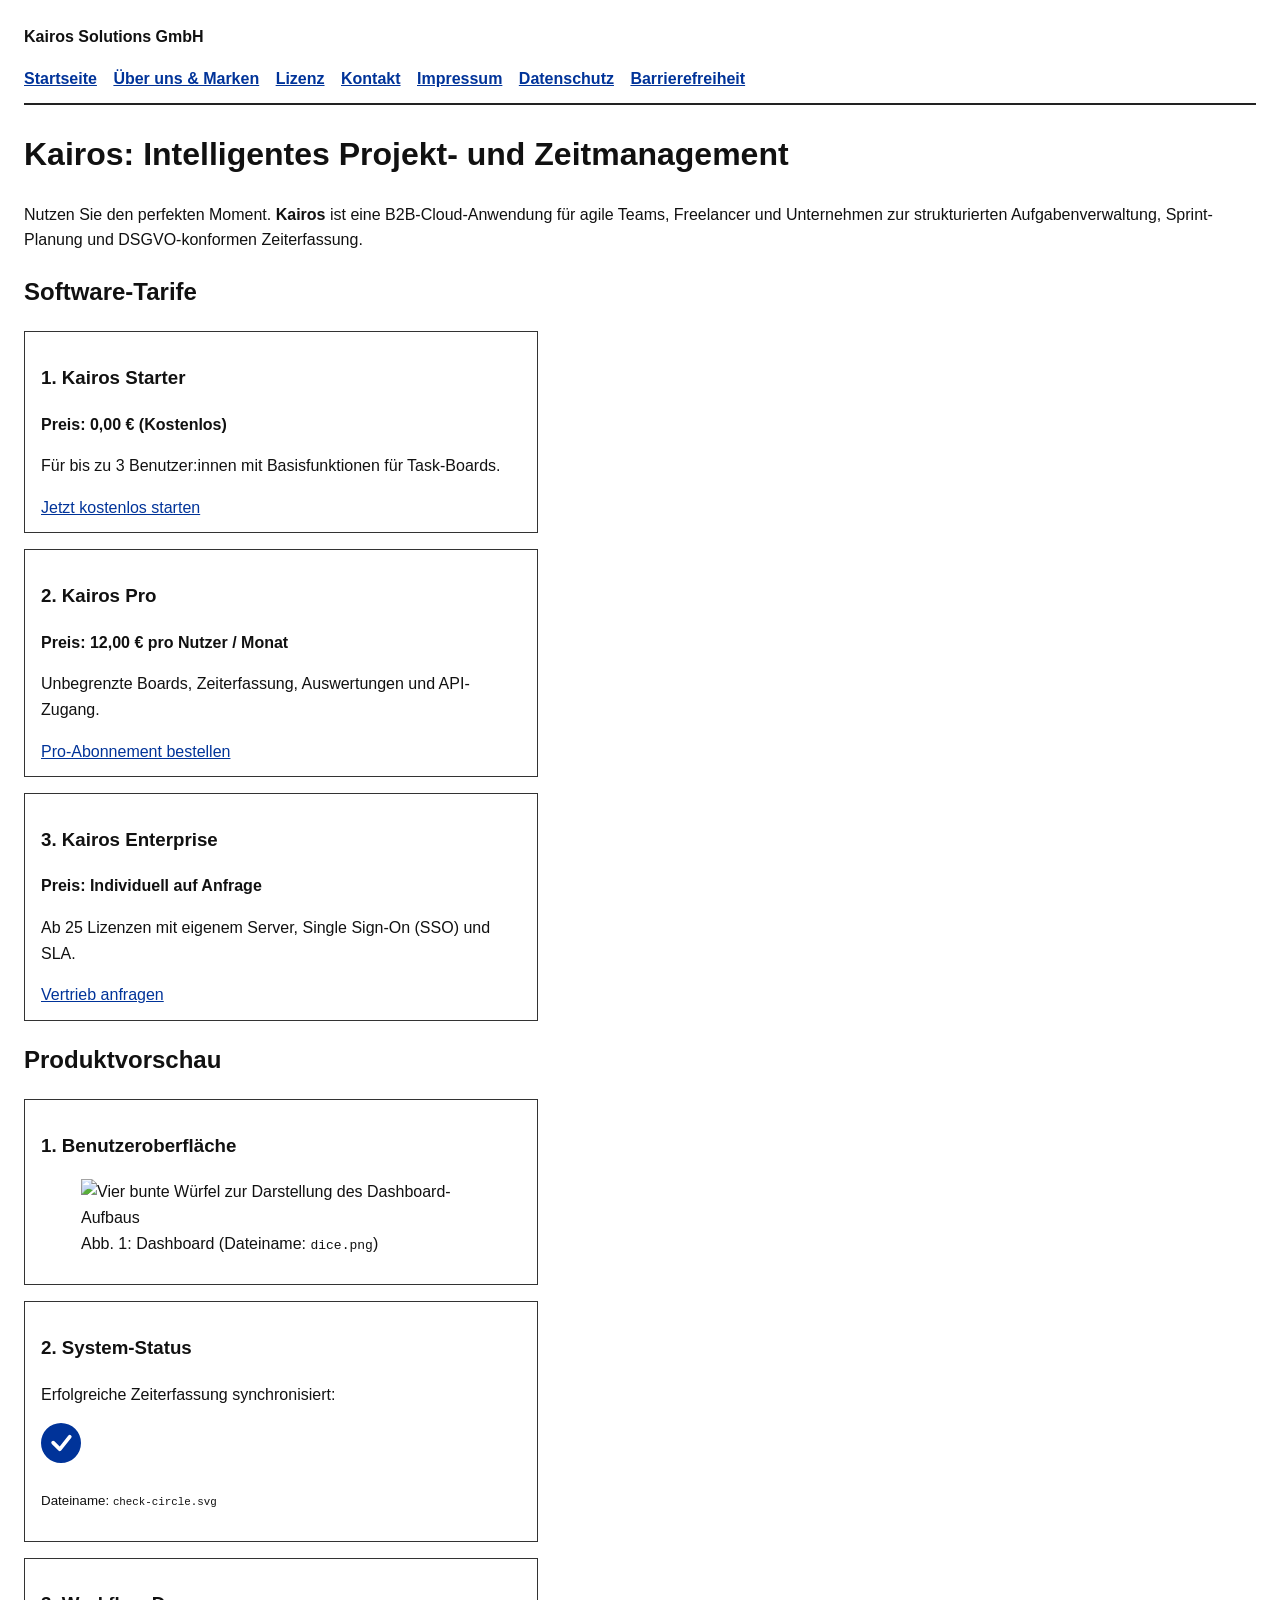
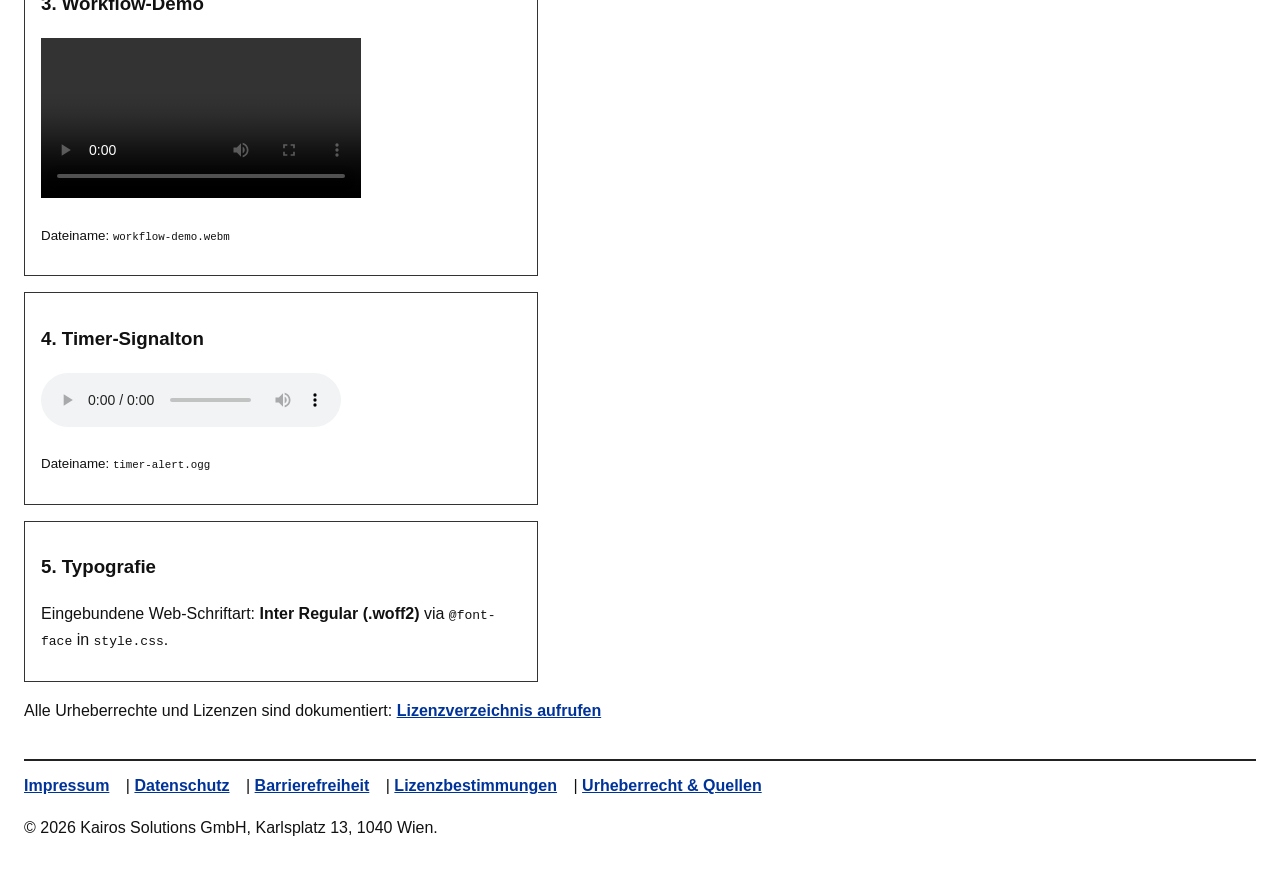
==== index.html @ deaf7420 "layout, stylesheet und startseite mit beschreibung und tarifen" ====
<!DOCTYPE html>
<html lang="de">
<head>
  <meta charset="UTF-8">
  <meta name="viewport" content="width=device-width, initial-scale=1.0">
  <title>Kairos | B2B Aufgaben- und Zeitmanagement</title>
  <link rel="stylesheet" href="style.css">
</head>
<body>

<a href="#main-content" class="skip-link">Zum Inhalt springen</a>

<header>
  <p><strong>Kairos Solutions GmbH</strong></p>
  <nav aria-label="Hauptnavigation">
    <a href="index.html" aria-current="page">Startseite</a>
    <a href="about.html">Über uns &amp; Marken</a>
    <a href="lizenz.html">Lizenz</a>
    <a href="kontakt.html">Kontakt</a>
    <a href="impressum.html">Impressum</a>
    <a href="datenschutz.html">Datenschutz</a>
    <a href="barrierefreiheit.html">Barrierefreiheit</a>
  </nav>
</header>

<main id="main-content">
  <h1>Kairos: Intelligentes Projekt- und Zeitmanagement</h1>
  <p>
    Nutzen Sie den perfekten Moment. <strong>Kairos</strong> ist eine B2B-Cloud-Anwendung für agile
    Teams, Freelancer und Unternehmen zur strukturierten Aufgabenverwaltung, Sprint-Planung und
    DSGVO-konformen Zeiterfassung.
  </p>

  <h2>Software-Tarife</h2>

  <section class="plan-box" aria-labelledby="plan-starter">
    <h3 id="plan-starter">1. Kairos Starter</h3>
    <p><strong>Preis: 0,00 € (Kostenlos)</strong></p>
    <p>Für bis zu 3 Benutzer:innen mit Basisfunktionen für Task-Boards.</p>
    <a href="kontakt.html">Jetzt kostenlos starten</a>
  </section>

  <section class="plan-box" aria-labelledby="plan-pro">
    <h3 id="plan-pro">2. Kairos Pro</h3>
    <p><strong>Preis: 12,00 € pro Nutzer / Monat</strong></p>
    <p>Unbegrenzte Boards, Zeiterfassung, Auswertungen und API-Zugang.</p>
    <a href="kontakt.html">Pro-Abonnement bestellen</a>
  </section>

  <section class="plan-box" aria-labelledby="plan-enterprise">
    <h3 id="plan-enterprise">3. Kairos Enterprise</h3>
    <p><strong>Preis: Individuell auf Anfrage</strong></p>
    <p>Ab 25 Lizenzen mit eigenem Server, Single Sign-On (SSO) und SLA.</p>
    <a href="kontakt.html">Vertrieb anfragen</a>
  </section>

  <h2>Produktvorschau</h2>

  <section class="media-card" aria-labelledby="media-raster">
    <h3 id="media-raster">1. Benutzeroberfläche</h3>
    <figure>
      <img
          src="https://upload.wikimedia.org/wikipedia/commons/4/47/PNG_transparency_demonstration_1.png"
          alt="Vier bunte Würfel zur Darstellung des Dashboard-Aufbaus"
          width="250">
      <figcaption>Abb. 1: Dashboard (Dateiname: <code>dice.png</code>)
      </figcaption>
    </figure>
  </section>

  <section class="media-card" aria-labelledby="media-vector">
    <h3 id="media-vector">2. System-Status</h3>
    <p>Erfolgreiche Zeiterfassung synchronisiert:</p>
    <svg width="40" height="40" viewBox="0 0 16 16" fill="#003399" role="img"
         aria-label="Häkchen-Symbol für erfolgreiche Synchronisation">
      <path
          d="M16 8A8 8 0 1 1 0 8a8 8 0 0 1 16 0zm-3.97-3.03a.75.75 0 0 0-1.08.022L7.477 9.417 5.384 7.323a.75.75 0 0 0-1.06 1.06L6.97 11.03a.75.75 0 0 0 1.079-.02l3.992-4.99a.75.75 0 0 0-.01-1.05z"/>
    </svg>
    <p><small>Dateiname: <code>check-circle.svg</code></small></p>
  </section>

  <section class="media-card" aria-labelledby="media-video">
    <h3 id="media-video">3. Workflow-Demo</h3>
    <video controls width="320">
      <source
          src="https://upload.wikimedia.org/wikipedia/commons/transcoded/c/c0/Big_Buck_Bunny_4K.webm/Big_Buck_Bunny_4K.webm.360p.vp9.webm"
          type="video/webm">
      Ihr Browser unterstützt dieses Video-Element nicht.
    </video>
    <p><small>Dateiname: <code>workflow-demo.webm</code></small></p>
  </section>

  <section class="media-card" aria-labelledby="media-audio">
    <h3 id="media-audio">4. Timer-Signalton</h3>
    <audio controls>
      <source src="https://upload.wikimedia.org/wikipedia/commons/c/c8/Example.ogg"
              type="audio/ogg">
      Ihr Browser unterstützt dieses Audio-Element nicht.
    </audio>
    <p><small>Dateiname: <code>timer-alert.ogg</code></small></p>
  </section>

  <section class="media-card" aria-labelledby="media-font">
    <h3 id="media-font">5. Typografie</h3>
    <p>
      Eingebundene Web-Schriftart: <strong>Inter Regular (.woff2)</strong> via
      <code>@font-face</code> in <code>style.css</code>.
    </p>
  </section>

  <p>
    Alle Urheberrechte und Lizenzen sind dokumentiert:
    <a href="credits.html"><strong>Lizenzverzeichnis aufrufen</strong></a>
  </p>
</main>

<footer>
  <nav aria-label="Rechtliche Navigation">
    <a href="impressum.html">Impressum</a> |
    <a href="datenschutz.html">Datenschutz</a> |
    <a href="barrierefreiheit.html">Barrierefreiheit</a> |
    <a href="lizenz.html">Lizenzbestimmungen</a> |
    <a href="credits.html">Urheberrecht &amp; Quellen</a>
  </nav>
  <p>&copy; 2026 Kairos Solutions GmbH, Karlsplatz 13, 1040 Wien.</p>
</footer>

</body>
</html>
---- style.css ----
@font-face {
  font-family: 'Inter';
  font-style: normal;
  font-weight: 400;
  src: url('https://rsms.me/inter/font-files/Inter-Regular.woff2') format('woff2');
  font-display: swap;
}

body {
  font-family: 'Inter', sans-serif;
  color: #111;
  background: #fff;
  line-height: 1.6;
  margin: 1.5rem;
}

.skip-link {
  position: absolute;
  top: -100px;
  left: 10px;
  background: #000;
  color: #fff;
  padding: 6px 12px;
  z-index: 999;
}

.skip-link:focus {
  top: 10px;
}

:focus-visible {
  outline: 3px solid #000;
  outline-offset: 2px;
}

a {
  color: #003399;
}

nav a {
  margin-right: 12px;
  font-weight: 600;
}

header, footer {
  border-bottom: 2px solid #222;
  padding-bottom: 12px;
  margin-bottom: 24px;
}

footer {
  border-top: 2px solid #222;
  border-bottom: none;
  margin-top: 36px;
  padding-top: 12px;
}

.box, .plan-box, .media-card, .contact-box, .brand-card {
  border: 1px solid #333;
  padding: 12px 16px;
  margin: 16px 0;
  max-width: 480px;
}

table {
  width: 100%;
  border-collapse: collapse;
  margin-top: 16px;
}

th, td {
  border: 1px solid #444;
  padding: 8px 10px;
  text-align: left;
}

th {
  background: #eee;
}

.form-group {
  margin-bottom: 12px;
}

.form-group label {
  display: block;
  font-weight: bold;
  margin-bottom: 4px;
}

input[type="text"],
input[type="email"],
textarea {
  width: 100%;
  max-width: 480px;
  padding: 6px;
  border: 1px solid #333;
  box-sizing: border-box;
}

button {
  padding: 6px 16px;
  cursor: pointer;
  background: #eee;
  border: 1px solid #333;
  font-weight: bold;
}

.wordmark-sample {
  font-size: 1.4rem;
  font-weight: bold;
  letter-spacing: 2px;
  display: inline-block;
  margin: 6px 0;
}

.color-sample {
  display: inline-block;
  width: 20px;
  height: 20px;
  background: #1e3a8a;
  border: 1px solid #000;
  vertical-align: middle;
  margin-right: 6px;
}
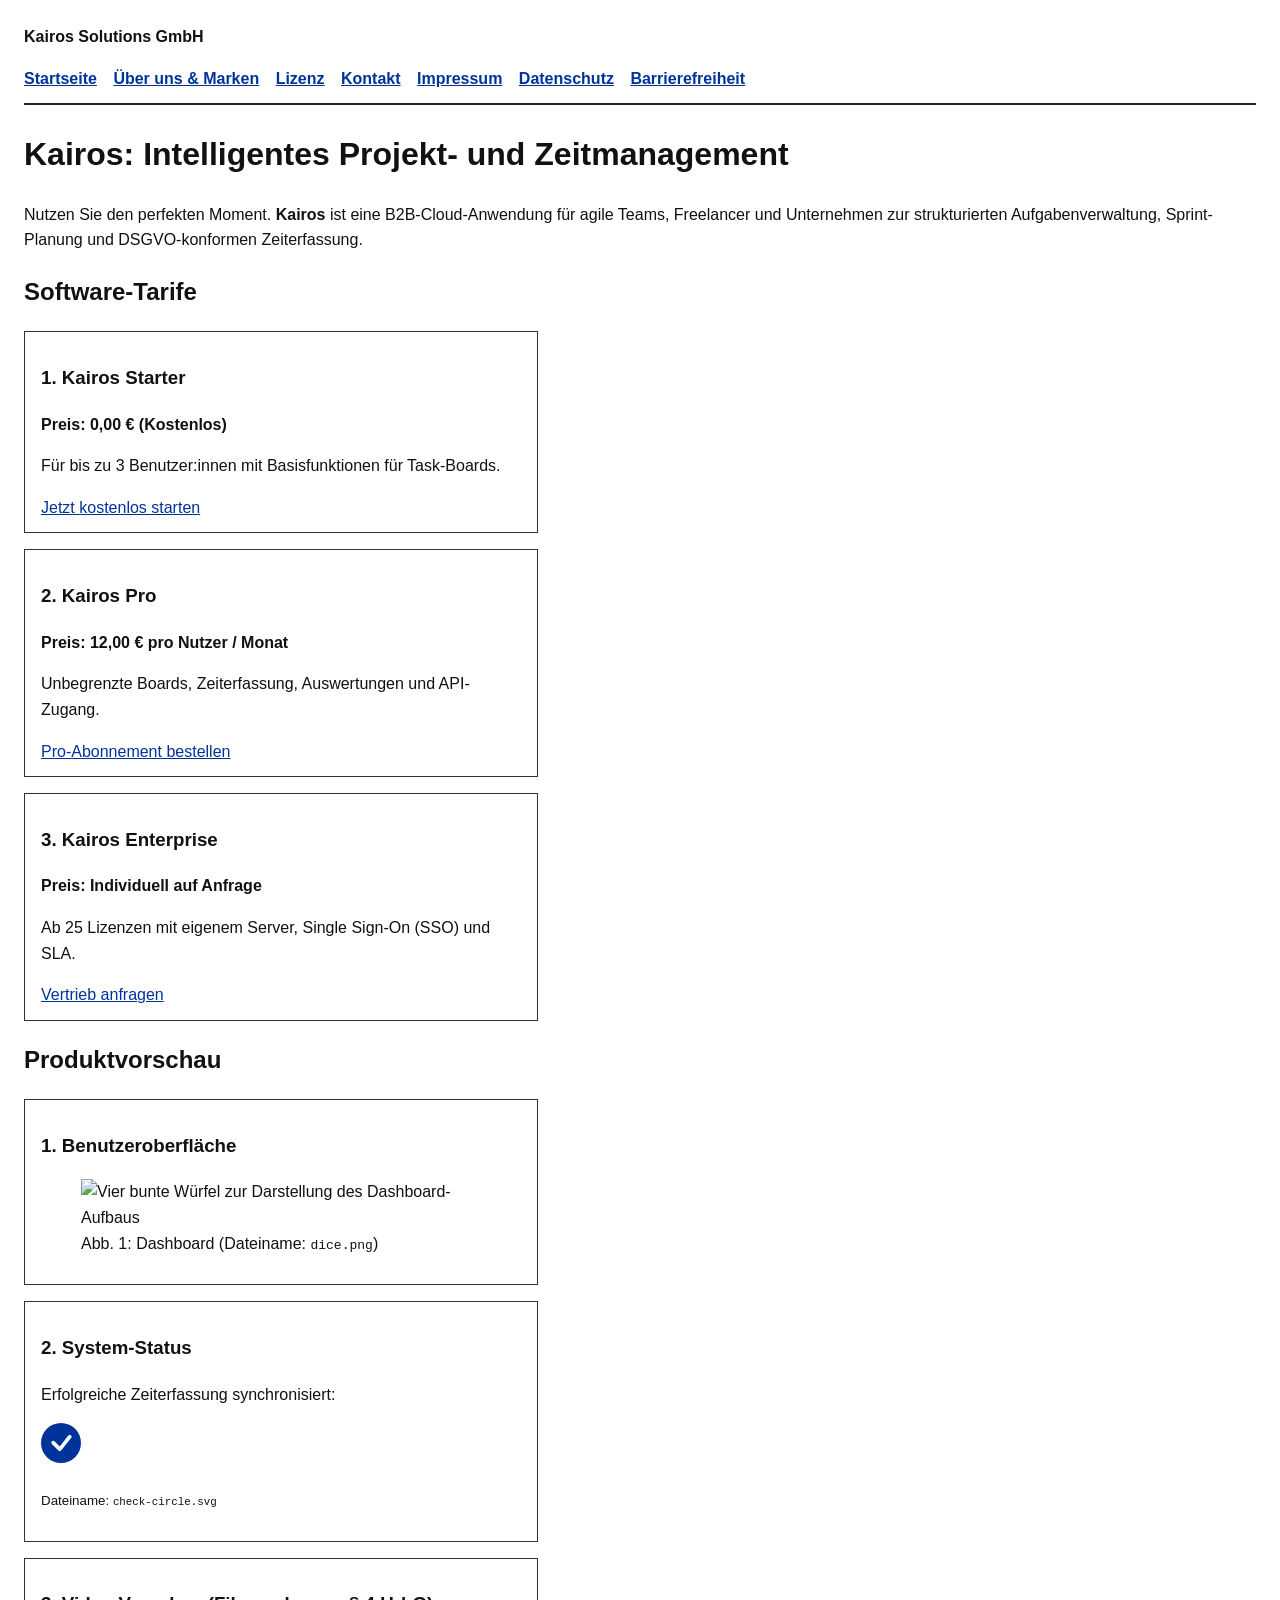
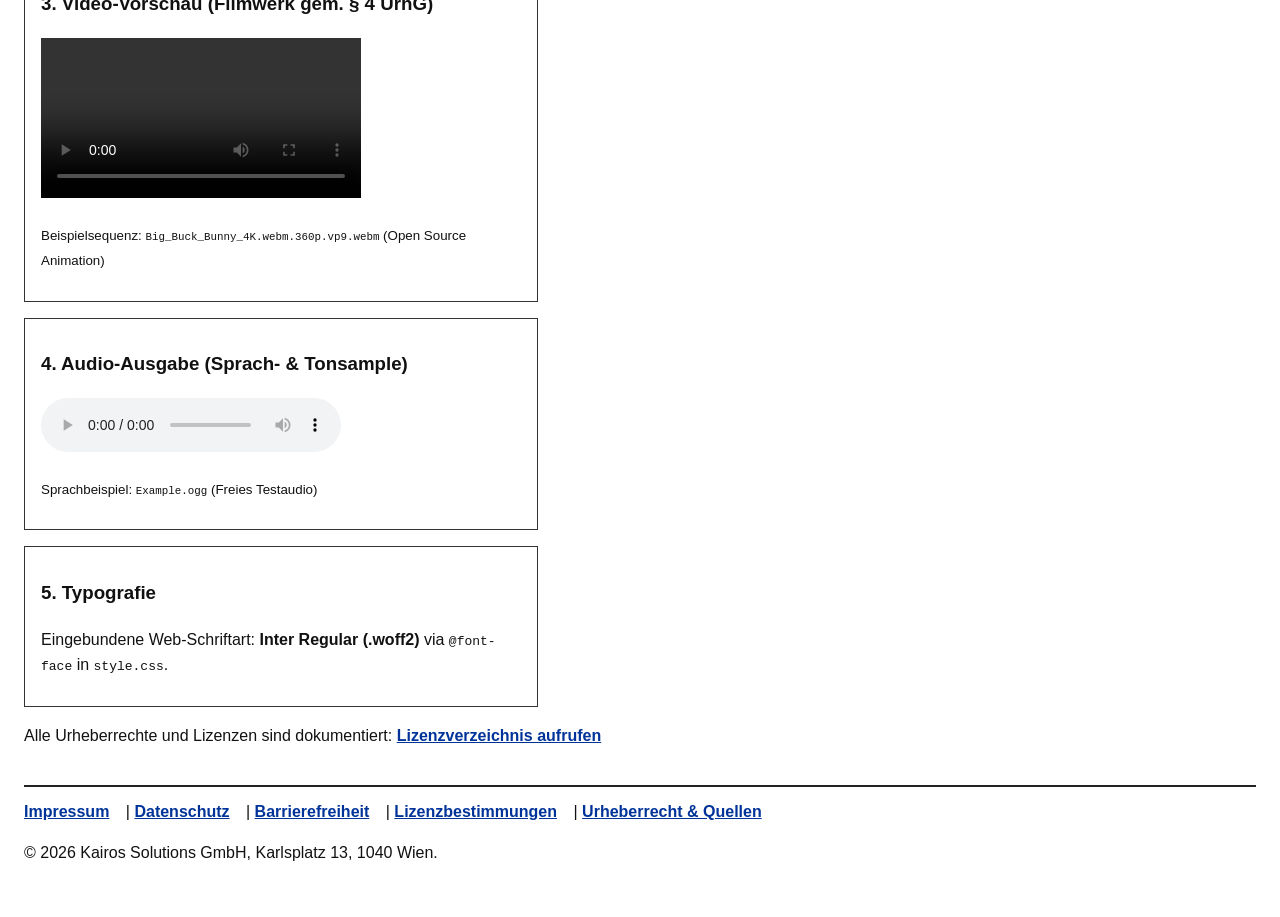
==== commit d0c0a281: "audio und video titel und beschreibung korrekt an die originaldateien angepasst" ====
--- a/index.html
+++ b/index.html
@@ -80,24 +80,21 @@
   </section>
 
   <section class="media-card" aria-labelledby="media-video">
-    <h3 id="media-video">3. Workflow-Demo</h3>
+    <h3 id="media-video">3. Video-Vorschau (Filmwerk gem. § 4 UrhG)</h3>
     <video controls width="320">
-      <source
-          src="https://upload.wikimedia.org/wikipedia/commons/transcoded/c/c0/Big_Buck_Bunny_4K.webm/Big_Buck_Bunny_4K.webm.360p.vp9.webm"
-          type="video/webm">
+      <source src="https://upload.wikimedia.org/wikipedia/commons/transcoded/c/c0/Big_Buck_Bunny_4K.webm/Big_Buck_Bunny_4K.webm.360p.vp9.webm" type="video/webm">
       Ihr Browser unterstützt dieses Video-Element nicht.
     </video>
-    <p><small>Dateiname: <code>workflow-demo.webm</code></small></p>
+    <p><small>Beispielsequenz: <code>Big_Buck_Bunny_4K.webm.360p.vp9.webm</code> (Open Source Animation)</small></p>
   </section>
 
   <section class="media-card" aria-labelledby="media-audio">
-    <h3 id="media-audio">4. Timer-Signalton</h3>
+    <h3 id="media-audio">4. Audio-Ausgabe (Sprach- &amp; Tonsample)</h3>
     <audio controls>
-      <source src="https://upload.wikimedia.org/wikipedia/commons/c/c8/Example.ogg"
-              type="audio/ogg">
+      <source src="https://upload.wikimedia.org/wikipedia/commons/c/c8/Example.ogg" type="audio/ogg">
       Ihr Browser unterstützt dieses Audio-Element nicht.
     </audio>
-    <p><small>Dateiname: <code>timer-alert.ogg</code></small></p>
+    <p><small>Sprachbeispiel: <code>Example.ogg</code> (Freies Testaudio)</small></p>
   </section>
 
   <section class="media-card" aria-labelledby="media-font">
